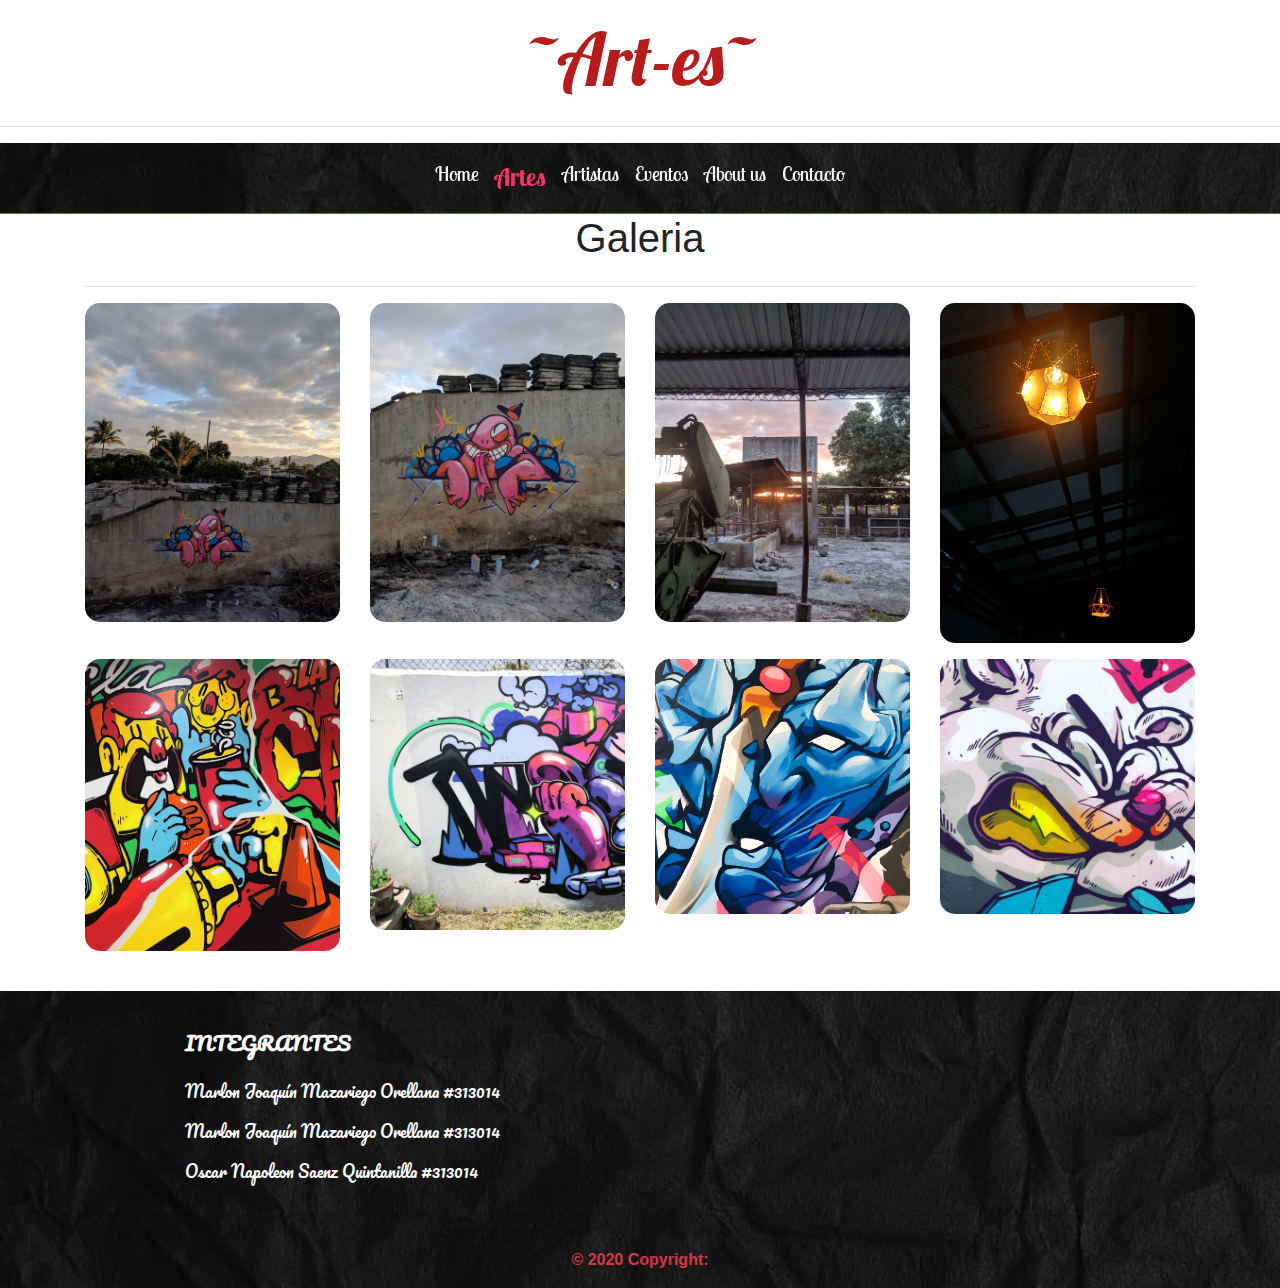
==== hmtl/viewArtes.html @ 0f0ce3dc "Add files via upload" ====
<!DOCTYPE html>
<html>
    <head>
        <title>ART-ES</title>
        <meta charset="UTF-8">
        <meta name="viewport" content="width=device-width, initial-scale=1.0">            
        <link rel="stylesheet" href="../css/bootstrap.min.css"/>
        <link rel="stylesheet" href="../css/alertify.css"/>      
        <link rel="stylesheet" href="../css/Styles.css"/>
        <link rel="stylesheet" href="../css/lightbox.min.css"/>
        <link href="https://fonts.googleapis.com/css2?family=Lobster&family=Pacifico&display=swap" rel="stylesheet">
        <link href="https://fonts.googleapis.com/css2?family=Lobster+Two&family=Pacifico&display=swap" rel="stylesheet">
    </head>
    <body >  
        <h1 class="d-none d-sm-none d-md-block text-center mt-3 mb-4 display-3 flex justify-content-between titulo" >~Art-es~</h1>                                
        <hr class="d-none d-sm-none d-md-block">
        <nav class="navbar navbar-expand-lg navbar-light  sticky-top border-bottom border-danger" style="background-image: url('../img/b.jpg'); background-repeat: no-repeat;"> 
            <a class="navbar-brand d-block d-sm-block d-md-none text-danger" style="font-family: 'Lobster', cursive;" href="#"><strong>Art-es</strong></a>
            <button class="navbar-toggler align-text-bottom bg-body" type="button" data-toggle="collapse" data-target="#navbarNav" aria-controls="navbarNav" aria-expanded="false" aria-label="Toggle navigation">
                <span class="navbar-toggler-icon"></span>
            </button>
            <div class="collapse navbar-collapse justify-content-center 
                 rounded" id="navbarNav" >
                <ul class="navbar-nav">
                    <li class="nav-item active">
                        <a class="nav-link lobster text-light" href="../index.html"> Home</a>
                    </li>
                    <li class="nav-item">
                        <a class="nav-link lobster seleccionado" href="viewArtes.html"><strong >Artes</strong><span class="sr-only">(current)</span></a>
                    </li>       
                    <li class="nav-item">
                        <a class="nav-link lobster text-light" href="viewArtistas.html">Artistas</a>
                    </li>                               
                    <li class="nav-item">
                        <a class="nav-link lobster text-light" href="viewEventos.html">Eventos</a>
                    </li>       
                    <li class="nav-item">

                        <a class="nav-link lobster text-light" href="hmtl/viewGaleria.html">About us</a>
                    </li>                  
                    <li class="nav-item">
                        <a class="nav-link lobster text-light" href="viewContacto.html">Contacto</a>
                    </li>                    
                </ul>
            </div>
        </nav>


        <main class="container galeria">

            <div class="row">
                <div class="col col-sm-12 text-center">
                    <h1>Galeria</h1>
                </div>
            </div>
            <hr class="d-none d-sm-none d-md-block">
            <div class="row">
               
                    <div class="gallery-card col-lg-3 col-md-4 col-sm-12  mb-3">
                        <a href="../img/foto7.jpg" data-lightbox="imagen"><img src="../img/foto7.jpg" class="img-fluid bbox" alt=""/></a>
                    </div>
                    
                      <div class="gallery-card col-lg-3 col-md-4 col-sm-12  mb-3">
                          <a href="../img/foto6.jpg" data-lightbox="imagen"><img src="../img/foto6.jpg" class="img-fluid bbox" alt=""/></a>
                    </div>
                      <div class="gallery-card col-lg-3 col-md-4 col-sm-12  mb-3">
                          <a href="../img/foto5.jpg" data-lightbox="imagen"><img src="../img/foto5.jpg" class="img-fluid bbox" alt=""/></a>
                    </div>
                 <div class="gallery-card col-lg-3 col-md-4 col-sm-12  mb-3">
                         <a href="../img/foto1.jpg" data-lightbox="imagen"><img src="../img/foto1.jpg" class="img-fluid bbox" alt=""/></a>
                    </div>
                 <div class="gallery-card col-lg-3 col-md-4 col-sm-12  mb-3">
                         <a href="../img/foto9.jpg" data-lightbox="imagen"><img src="../img/foto9.jpg" class="img-fluid bbox" alt=""/></a>
                    </div>
                <div class="gallery-card col-lg-3 col-md-4 col-sm-12  mb-3">
                         <a href="../img/foto3.jpg" data-lightbox="imagen"><img src="../img/foto3.jpg" class="img-fluid bbox" alt=""/></a>
                    </div> 
                <div class="gallery-card col-lg-3 col-md-4 col-sm-12  mb-3">
                         <a href="../img/foto4.jpg" data-lightbox="imagen"><img src="../img/foto4.jpg" class="img-fluid bbox" alt=""/></a>
                    </div>
                 
                 <div class="gallery-card col-lg-3 col-md-4 col-sm-12  mb-3">
                         <a href="../img/foto2.jpg" data-lightbox="imagen"><img src="../img/foto2.jpg" class="img-fluid bbox" alt=""/></a>
                    </div>
                
               
            
                
            </div>
        </main>
        <br>

        <footer class="page-footer font-small pt-4" style="background-image: url('../img/b.jpg'); background-repeat: no-repeat; ">

            <!-- Footer Links -->
            <div class="container text-center text-md-left">

                <!-- Grid row -->
                <div class="row">

                    <!-- Grid column -->
                    <div class="col-md-5 mx-auto">


                        <!-- Grid column -->
                        <div class="col-md-10 mx-auto">

                            <!-- Links -->
                            <h5 class="font-weight-bold text-uppercase mt-3 mb-4" style="font-family: 'Pacifico', cursive; color: white;">INTEGRANTES</h5>

                            <ul class="list-unstyled" style="font-family: 'Pacifico', cursive; color: white;">
                                <li>
                                    <p>Marlon Joaquín Mazariego Orellana #313014</p>
                                </li>                                
                                <li>
                                    <p>Marlon Joaquín Mazariego Orellana #313014</p>
                                </li>                                
                                <li>
                                    <p>Oscar Napoleon Saenz Quintanilla #313014</p>
                                </li>
                            </ul>

                        </div>



                    </div>
                    <!-- Grid column -->

                    <hr class="clearfix w-100 d-md-none">

                    <!-- Grid column -->
                    <div class="col-md-2 mx-auto">


                    </div>
                    <!-- Grid column -->

                    <hr class="clearfix w-100 d-md-none">
                    <div class="col-md-2 mx-auto">                      
                    </div>
                    <hr class="clearfix w-100 d-md-none">
                </div>
            </div>

            <hr>

            <div class="footer-copyright text-center py-3">
                <strong class="text-danger">© 2020 Copyright:</strong>

            </div>

        </footer>

        <script src="../js/jquery-3.5.1.min.js"></script>
        <script src="../js/bootstrap.min.js"></script>        
        <script src="../js/lightbox.min.js"></script>                
        <script src="../js/lightbox-plus-jquery.min.js"></script>                     
    </body>
</html>
---- css/alertify.css ----
/**
 * alertifyjs 1.13.1 http://alertifyjs.com
 * AlertifyJS is a javascript framework for developing pretty browser dialogs and notifications.
 * Copyright 2019 Mohammad Younes <Mohammad@alertifyjs.com> (http://alertifyjs.com) 
 * Licensed under GPL 3 <https://opensource.org/licenses/gpl-3.0>*/
.alertify .ajs-dimmer {
  position: fixed;
  z-index: 1981;
  top: 0;
  right: 0;
  bottom: 0;
  left: 0;
  padding: 0;
  margin: 0;
  background-color: #252525;
  opacity: .5;
}
.alertify .ajs-modal {
  position: fixed;
  top: 0;
  right: 0;
  left: 0;
  bottom: 0;
  padding: 0;
  overflow-y: auto;
  z-index: 1981;
}
.alertify .ajs-dialog {
  position: relative;
  margin: 5% auto;
  min-height: 110px;
  max-width: 500px;
  padding: 24px 24px 0 24px;
  outline: 0;
  background-color: #fff;
}
.alertify .ajs-dialog.ajs-capture:before {
  content: '';
  position: absolute;
  top: 0;
  right: 0;
  bottom: 0;
  left: 0;
  display: block;
  z-index: 1;
}
.alertify .ajs-reset {
  position: absolute !important;
  display: inline !important;
  width: 0 !important;
  height: 0 !important;
  opacity: 0 !important;
}
.alertify .ajs-commands {
  position: absolute;
  right: 4px;
  margin: -14px 24px 0 0;
  z-index: 2;
}
.alertify .ajs-commands button {
  display: none;
  width: 10px;
  height: 10px;
  margin-left: 10px;
  padding: 10px;
  border: 0;
  background-color: transparent;
  background-repeat: no-repeat;
  background-position: center;
  cursor: pointer;
}
.alertify .ajs-commands button.ajs-close {
  background-image: url([data-uri]);
}
.alertify .ajs-commands button.ajs-maximize {
  background-image: url([data-uri]);
}
.alertify .ajs-header {
  margin: -24px;
  margin-bottom: 0;
  padding: 16px 24px;
  background-color: #fff;
}
.alertify .ajs-body {
  min-height: 56px;
}
.alertify .ajs-body .ajs-content {
  padding: 16px 24px 16px 16px;
}
.alertify .ajs-footer {
  padding: 4px;
  margin-left: -24px;
  margin-right: -24px;
  min-height: 43px;
  background-color: #fff;
}
.alertify .ajs-footer .ajs-buttons.ajs-primary {
  text-align: right;
}
.alertify .ajs-footer .ajs-buttons.ajs-primary .ajs-button {
  margin: 4px;
}
.alertify .ajs-footer .ajs-buttons.ajs-auxiliary {
  float: left;
  clear: none;
  text-align: left;
}
.alertify .ajs-footer .ajs-buttons.ajs-auxiliary .ajs-button {
  margin: 4px;
}
.alertify .ajs-footer .ajs-buttons .ajs-button {
  min-width: 88px;
  min-height: 35px;
}
.alertify .ajs-handle {
  position: absolute;
  display: none;
  width: 10px;
  height: 10px;
  right: 0;
  bottom: 0;
  z-index: 1;
  background-image: url([data-uri]);
  -webkit-transform: scaleX(1) /*rtl:scaleX(-1)*/;
          transform: scaleX(1) /*rtl:scaleX(-1)*/;
  cursor: se-resize;
}
.alertify.ajs-no-overflow .ajs-body .ajs-content {
  overflow: hidden !important;
}
.alertify.ajs-no-padding.ajs-maximized .ajs-body .ajs-content {
  left: 0;
  right: 0;
  padding: 0;
}
.alertify.ajs-no-padding:not(.ajs-maximized) .ajs-body {
  margin-left: -24px;
  margin-right: -24px;
}
.alertify.ajs-no-padding:not(.ajs-maximized) .ajs-body .ajs-content {
  padding: 0;
}
.alertify.ajs-no-padding.ajs-resizable .ajs-body .ajs-content {
  left: 0;
  right: 0;
}
.alertify.ajs-maximizable .ajs-commands button.ajs-maximize,
.alertify.ajs-maximizable .ajs-commands button.ajs-restore {
  display: inline-block;
}
.alertify.ajs-closable .ajs-commands button.ajs-close {
  display: inline-block;
}
.alertify.ajs-maximized .ajs-dialog {
  width: 100% !important;
  height: 100% !important;
  max-width: none !important;
  margin: 0 auto !important;
  top: 0 !important;
  left: 0 !important;
}
.alertify.ajs-maximized.ajs-modeless .ajs-modal {
  position: fixed !important;
  min-height: 100% !important;
  max-height: none !important;
  margin: 0 !important;
}
.alertify.ajs-maximized .ajs-commands button.ajs-maximize {
  background-image: url([data-uri]);
}
.alertify.ajs-resizable .ajs-dialog,
.alertify.ajs-maximized .ajs-dialog {
  padding: 0;
}
.alertify.ajs-resizable .ajs-commands,
.alertify.ajs-maximized .ajs-commands {
  margin: 14px 24px 0 0;
}
.alertify.ajs-resizable .ajs-header,
.alertify.ajs-maximized .ajs-header {
  position: absolute;
  top: 0;
  left: 0;
  right: 0;
  margin: 0;
  padding: 16px 24px;
}
.alertify.ajs-resizable .ajs-body,
.alertify.ajs-maximized .ajs-body {
  min-height: 224px;
  display: inline-block;
}
.alertify.ajs-resizable .ajs-body .ajs-content,
.alertify.ajs-maximized .ajs-body .ajs-content {
  position: absolute;
  top: 50px;
  right: 24px;
  bottom: 50px;
  left: 24px;
  overflow: auto;
}
.alertify.ajs-resizable .ajs-footer,
.alertify.ajs-maximized .ajs-footer {
  position: absolute;
  left: 0;
  right: 0;
  bottom: 0;
  margin: 0;
}
.alertify.ajs-resizable:not(.ajs-maximized) .ajs-dialog {
  min-width: 548px;
}
.alertify.ajs-resizable:not(.ajs-maximized) .ajs-handle {
  display: block;
}
.alertify.ajs-movable:not(.ajs-maximized) .ajs-header {
  cursor: move;
}
.alertify.ajs-modeless .ajs-dimmer,
.alertify.ajs-modeless .ajs-reset {
  display: none;
}
.alertify.ajs-modeless .ajs-modal {
  overflow: visible;
  max-width: none;
  max-height: 0;
}
.alertify.ajs-modeless.ajs-pinnable .ajs-commands button.ajs-pin {
  display: inline-block;
  background-image: url([data-uri]);
}
.alertify.ajs-modeless.ajs-unpinned .ajs-modal {
  position: absolute;
}
.alertify.ajs-modeless.ajs-unpinned .ajs-commands button.ajs-pin {
  background-image: url([data-uri]);
}
.alertify.ajs-modeless:not(.ajs-unpinned) .ajs-body {
  max-height: 500px;
  overflow: auto;
}
.alertify.ajs-basic .ajs-header {
  opacity: 0;
}
.alertify.ajs-basic .ajs-footer {
  visibility: hidden;
}
.alertify.ajs-frameless .ajs-header {
  position: absolute;
  top: 0;
  left: 0;
  right: 0;
  min-height: 60px;
  margin: 0;
  padding: 0;
  opacity: 0;
  z-index: 1;
}
.alertify.ajs-frameless .ajs-footer {
  display: none;
}
.alertify.ajs-frameless .ajs-body .ajs-content {
  position: absolute;
  top: 0;
  right: 0;
  bottom: 0;
  left: 0;
}
.alertify.ajs-frameless:not(.ajs-resizable) .ajs-dialog {
  padding-top: 0;
}
.alertify.ajs-frameless:not(.ajs-resizable) .ajs-dialog .ajs-commands {
  margin-top: 0;
}
.ajs-no-overflow {
  overflow: hidden !important;
  outline: none;
}
.ajs-no-overflow.ajs-fixed {
  position: fixed;
  top: 0;
  right: 0;
  bottom: 0;
  left: 0;
  overflow-y: scroll!important;
}
.ajs-no-selection,
.ajs-no-selection * {
  -webkit-user-select: none;
     -moz-user-select: none;
      -ms-user-select: none;
          user-select: none;
}
@media screen and (max-width: 568px) {
  .alertify .ajs-dialog {
    min-width: 150px;
  }
  .alertify:not(.ajs-maximized) .ajs-modal {
    padding: 0 5%;
  }
  .alertify:not(.ajs-maximized).ajs-resizable .ajs-dialog {
    min-width: initial;
    min-width: auto /*IE fallback*/;
  }
}
@-moz-document url-prefix() {
  .alertify button:focus {
    outline: 1px dotted #3593D2;
  }
}
.alertify .ajs-dimmer,
.alertify .ajs-modal {
  -webkit-transform: translate3d(0, 0, 0);
          transform: translate3d(0, 0, 0);
  -webkit-transition-property: opacity, visibility;
  transition-property: opacity, visibility;
  -webkit-transition-timing-function: linear;
          transition-timing-function: linear;
  -webkit-transition-duration: 250ms;
          transition-duration: 250ms;
}
.alertify.ajs-hidden .ajs-dimmer,
.alertify.ajs-hidden .ajs-modal {
  visibility: hidden;
  opacity: 0;
}
.alertify.ajs-in:not(.ajs-hidden) .ajs-dialog {
  -webkit-animation-duration: 500ms;
          animation-duration: 500ms;
}
.alertify.ajs-out.ajs-hidden .ajs-dialog {
  -webkit-animation-duration: 250ms;
          animation-duration: 250ms;
}
.alertify .ajs-dialog.ajs-shake {
  -webkit-animation-name: ajs-shake;
          animation-name: ajs-shake;
  -webkit-animation-duration: .1s;
          animation-duration: .1s;
  -webkit-animation-fill-mode: both;
          animation-fill-mode: both;
}
@-webkit-keyframes ajs-shake {
  0%,
  100% {
    -webkit-transform: translate3d(0, 0, 0);
            transform: translate3d(0, 0, 0);
  }
  10%,
  30%,
  50%,
  70%,
  90% {
    -webkit-transform: translate3d(-10px, 0, 0);
            transform: translate3d(-10px, 0, 0);
  }
  20%,
  40%,
  60%,
  80% {
    -webkit-transform: translate3d(10px, 0, 0);
            transform: translate3d(10px, 0, 0);
  }
}
@keyframes ajs-shake {
  0%,
  100% {
    -webkit-transform: translate3d(0, 0, 0);
            transform: translate3d(0, 0, 0);
  }
  10%,
  30%,
  50%,
  70%,
  90% {
    -webkit-transform: translate3d(-10px, 0, 0);
            transform: translate3d(-10px, 0, 0);
  }
  20%,
  40%,
  60%,
  80% {
    -webkit-transform: translate3d(10px, 0, 0);
            transform: translate3d(10px, 0, 0);
  }
}
.alertify.ajs-slide.ajs-in:not(.ajs-hidden) .ajs-dialog {
  -webkit-animation-name: ajs-slideIn;
          animation-name: ajs-slideIn;
  -webkit-animation-timing-function: cubic-bezier(0.175, 0.885, 0.32, 1.275);
          animation-timing-function: cubic-bezier(0.175, 0.885, 0.32, 1.275);
}
.alertify.ajs-slide.ajs-out.ajs-hidden .ajs-dialog {
  -webkit-animation-name: ajs-slideOut;
          animation-name: ajs-slideOut;
  -webkit-animation-timing-function: cubic-bezier(0.6, -0.28, 0.735, 0.045);
          animation-timing-function: cubic-bezier(0.6, -0.28, 0.735, 0.045);
}
.alertify.ajs-zoom.ajs-in:not(.ajs-hidden) .ajs-dialog {
  -webkit-animation-name: ajs-zoomIn;
          animation-name: ajs-zoomIn;
}
.alertify.ajs-zoom.ajs-out.ajs-hidden .ajs-dialog {
  -webkit-animation-name: ajs-zoomOut;
          animation-name: ajs-zoomOut;
}
.alertify.ajs-fade.ajs-in:not(.ajs-hidden) .ajs-dialog {
  -webkit-animation-name: ajs-fadeIn;
          animation-name: ajs-fadeIn;
}
.alertify.ajs-fade.ajs-out.ajs-hidden .ajs-dialog {
  -webkit-animation-name: ajs-fadeOut;
          animation-name: ajs-fadeOut;
}
.alertify.ajs-pulse.ajs-in:not(.ajs-hidden) .ajs-dialog {
  -webkit-animation-name: ajs-pulseIn;
          animation-name: ajs-pulseIn;
}
.alertify.ajs-pulse.ajs-out.ajs-hidden .ajs-dialog {
  -webkit-animation-name: ajs-pulseOut;
          animation-name: ajs-pulseOut;
}
.alertify.ajs-flipx.ajs-in:not(.ajs-hidden) .ajs-dialog {
  -webkit-animation-name: ajs-flipInX;
          animation-name: ajs-flipInX;
}
.alertify.ajs-flipx.ajs-out.ajs-hidden .ajs-dialog {
  -webkit-animation-name: ajs-flipOutX;
          animation-name: ajs-flipOutX;
}
.alertify.ajs-flipy.ajs-in:not(.ajs-hidden) .ajs-dialog {
  -webkit-animation-name: ajs-flipInY;
          animation-name: ajs-flipInY;
}
.alertify.ajs-flipy.ajs-out.ajs-hidden .ajs-dialog {
  -webkit-animation-name: ajs-flipOutY;
          animation-name: ajs-flipOutY;
}
@-webkit-keyframes ajs-pulseIn {
  0%,
  20%,
  40%,
  60%,
  80%,
  100% {
    -webkit-transition-timing-function: cubic-bezier(0.215, 0.61, 0.355, 1);
            transition-timing-function: cubic-bezier(0.215, 0.61, 0.355, 1);
  }
  0% {
    opacity: 0;
    -webkit-transform: scale3d(0.3, 0.3, 0.3);
            transform: scale3d(0.3, 0.3, 0.3);
  }
  20% {
    -webkit-transform: scale3d(1.1, 1.1, 1.1);
            transform: scale3d(1.1, 1.1, 1.1);
  }
  40% {
    -webkit-transform: scale3d(0.9, 0.9, 0.9);
            transform: scale3d(0.9, 0.9, 0.9);
  }
  60% {
    opacity: 1;
    -webkit-transform: scale3d(1.03, 1.03, 1.03);
            transform: scale3d(1.03, 1.03, 1.03);
  }
  80% {
    -webkit-transform: scale3d(0.97, 0.97, 0.97);
            transform: scale3d(0.97, 0.97, 0.97);
  }
  100% {
    opacity: 1;
    -webkit-transform: scale3d(1, 1, 1);
            transform: scale3d(1, 1, 1);
  }
}
@keyframes ajs-pulseIn {
  0%,
  20%,
  40%,
  60%,
  80%,
  100% {
    -webkit-transition-timing-function: cubic-bezier(0.215, 0.61, 0.355, 1);
            transition-timing-function: cubic-bezier(0.215, 0.61, 0.355, 1);
  }
  0% {
    opacity: 0;
    -webkit-transform: scale3d(0.3, 0.3, 0.3);
            transform: scale3d(0.3, 0.3, 0.3);
  }
  20% {
    -webkit-transform: scale3d(1.1, 1.1, 1.1);
            transform: scale3d(1.1, 1.1, 1.1);
  }
  40% {
    -webkit-transform: scale3d(0.9, 0.9, 0.9);
            transform: scale3d(0.9, 0.9, 0.9);
  }
  60% {
    opacity: 1;
    -webkit-transform: scale3d(1.03, 1.03, 1.03);
            transform: scale3d(1.03, 1.03, 1.03);
  }
  80% {
    -webkit-transform: scale3d(0.97, 0.97, 0.97);
            transform: scale3d(0.97, 0.97, 0.97);
  }
  100% {
    opacity: 1;
    -webkit-transform: scale3d(1, 1, 1);
            transform: scale3d(1, 1, 1);
  }
}
@-webkit-keyframes ajs-pulseOut {
  20% {
    -webkit-transform: scale3d(0.9, 0.9, 0.9);
            transform: scale3d(0.9, 0.9, 0.9);
  }
  50%,
  55% {
    opacity: 1;
    -webkit-transform: scale3d(1.1, 1.1, 1.1);
            transform: scale3d(1.1, 1.1, 1.1);
  }
  100% {
    opacity: 0;
    -webkit-transform: scale3d(0.3, 0.3, 0.3);
            transform: scale3d(0.3, 0.3, 0.3);
  }
}
@keyframes ajs-pulseOut {
  20% {
    -webkit-transform: scale3d(0.9, 0.9, 0.9);
            transform: scale3d(0.9, 0.9, 0.9);
  }
  50%,
  55% {
    opacity: 1;
    -webkit-transform: scale3d(1.1, 1.1, 1.1);
            transform: scale3d(1.1, 1.1, 1.1);
  }
  100% {
    opacity: 0;
    -webkit-transform: scale3d(0.3, 0.3, 0.3);
            transform: scale3d(0.3, 0.3, 0.3);
  }
}
@-webkit-keyframes ajs-zoomIn {
  0% {
    opacity: 0;
    -webkit-transform: scale3d(0.25, 0.25, 0.25);
            transform: scale3d(0.25, 0.25, 0.25);
  }
  100% {
    opacity: 1;
    -webkit-transform: scale3d(1, 1, 1);
            transform: scale3d(1, 1, 1);
  }
}
@keyframes ajs-zoomIn {
  0% {
    opacity: 0;
    -webkit-transform: scale3d(0.25, 0.25, 0.25);
            transform: scale3d(0.25, 0.25, 0.25);
  }
  100% {
    opacity: 1;
    -webkit-transform: scale3d(1, 1, 1);
            transform: scale3d(1, 1, 1);
  }
}
@-webkit-keyframes ajs-zoomOut {
  0% {
    opacity: 1;
    -webkit-transform: scale3d(1, 1, 1);
            transform: scale3d(1, 1, 1);
  }
  100% {
    opacity: 0;
    -webkit-transform: scale3d(0.25, 0.25, 0.25);
            transform: scale3d(0.25, 0.25, 0.25);
  }
}
@keyframes ajs-zoomOut {
  0% {
    opacity: 1;
    -webkit-transform: scale3d(1, 1, 1);
            transform: scale3d(1, 1, 1);
  }
  100% {
    opacity: 0;
    -webkit-transform: scale3d(0.25, 0.25, 0.25);
            transform: scale3d(0.25, 0.25, 0.25);
  }
}
@-webkit-keyframes ajs-fadeIn {
  0% {
    opacity: 0;
  }
  100% {
    opacity: 1;
  }
}
@keyframes ajs-fadeIn {
  0% {
    opacity: 0;
  }
  100% {
    opacity: 1;
  }
}
@-webkit-keyframes ajs-fadeOut {
  0% {
    opacity: 1;
  }
  100% {
    opacity: 0;
  }
}
@keyframes ajs-fadeOut {
  0% {
    opacity: 1;
  }
  100% {
    opacity: 0;
  }
}
@-webkit-keyframes ajs-flipInX {
  0% {
    -webkit-transform: perspective(400px) rotate3d(1, 0, 0, 90deg);
            transform: perspective(400px) rotate3d(1, 0, 0, 90deg);
    -webkit-transition-timing-function: ease-in;
            transition-timing-function: ease-in;
    opacity: 0;
  }
  40% {
    -webkit-transform: perspective(400px) rotate3d(1, 0, 0, -20deg);
            transform: perspective(400px) rotate3d(1, 0, 0, -20deg);
    -webkit-transition-timing-function: ease-in;
            transition-timing-function: ease-in;
  }
  60% {
    -webkit-transform: perspective(400px) rotate3d(1, 0, 0, 10deg);
            transform: perspective(400px) rotate3d(1, 0, 0, 10deg);
    opacity: 1;
  }
  80% {
    -webkit-transform: perspective(400px) rotate3d(1, 0, 0, -5deg);
            transform: perspective(400px) rotate3d(1, 0, 0, -5deg);
  }
  100% {
    -webkit-transform: perspective(400px);
            transform: perspective(400px);
  }
}
@keyframes ajs-flipInX {
  0% {
    -webkit-transform: perspective(400px) rotate3d(1, 0, 0, 90deg);
            transform: perspective(400px) rotate3d(1, 0, 0, 90deg);
    -webkit-transition-timing-function: ease-in;
            transition-timing-function: ease-in;
    opacity: 0;
  }
  40% {
    -webkit-transform: perspective(400px) rotate3d(1, 0, 0, -20deg);
            transform: perspective(400px) rotate3d(1, 0, 0, -20deg);
    -webkit-transition-timing-function: ease-in;
            transition-timing-function: ease-in;
  }
  60% {
    -webkit-transform: perspective(400px) rotate3d(1, 0, 0, 10deg);
            transform: perspective(400px) rotate3d(1, 0, 0, 10deg);
    opacity: 1;
  }
  80% {
    -webkit-transform: perspective(400px) rotate3d(1, 0, 0, -5deg);
            transform: perspective(400px) rotate3d(1, 0, 0, -5deg);
  }
  100% {
    -webkit-transform: perspective(400px);
            transform: perspective(400px);
  }
}
@-webkit-keyframes ajs-flipOutX {
  0% {
    -webkit-transform: perspective(400px);
            transform: perspective(400px);
  }
  30% {
    -webkit-transform: perspective(400px) rotate3d(1, 0, 0, -20deg);
            transform: perspective(400px) rotate3d(1, 0, 0, -20deg);
    opacity: 1;
  }
  100% {
    -webkit-transform: perspective(400px) rotate3d(1, 0, 0, 90deg);
            transform: perspective(400px) rotate3d(1, 0, 0, 90deg);
    opacity: 0;
  }
}
@keyframes ajs-flipOutX {
  0% {
    -webkit-transform: perspective(400px);
            transform: perspective(400px);
  }
  30% {
    -webkit-transform: perspective(400px) rotate3d(1, 0, 0, -20deg);
            transform: perspective(400px) rotate3d(1, 0, 0, -20deg);
    opacity: 1;
  }
  100% {
    -webkit-transform: perspective(400px) rotate3d(1, 0, 0, 90deg);
            transform: perspective(400px) rotate3d(1, 0, 0, 90deg);
    opacity: 0;
  }
}
@-webkit-keyframes ajs-flipInY {
  0% {
    -webkit-transform: perspective(400px) rotate3d(0, 1, 0, 90deg);
            transform: perspective(400px) rotate3d(0, 1, 0, 90deg);
    -webkit-transition-timing-function: ease-in;
            transition-timing-function: ease-in;
    opacity: 0;
  }
  40% {
    -webkit-transform: perspective(400px) rotate3d(0, 1, 0, -20deg);
            transform: perspective(400px) rotate3d(0, 1, 0, -20deg);
    -webkit-transition-timing-function: ease-in;
            transition-timing-function: ease-in;
  }
  60% {
    -webkit-transform: perspective(400px) rotate3d(0, 1, 0, 10deg);
            transform: perspective(400px) rotate3d(0, 1, 0, 10deg);
    opacity: 1;
  }
  80% {
    -webkit-transform: perspective(400px) rotate3d(0, 1, 0, -5deg);
            transform: perspective(400px) rotate3d(0, 1, 0, -5deg);
  }
  100% {
    -webkit-transform: perspective(400px);
            transform: perspective(400px);
  }
}
@keyframes ajs-flipInY {
  0% {
    -webkit-transform: perspective(400px) rotate3d(0, 1, 0, 90deg);
            transform: perspective(400px) rotate3d(0, 1, 0, 90deg);
    -webkit-transition-timing-function: ease-in;
            transition-timing-function: ease-in;
    opacity: 0;
  }
  40% {
    -webkit-transform: perspective(400px) rotate3d(0, 1, 0, -20deg);
            transform: perspective(400px) rotate3d(0, 1, 0, -20deg);
    -webkit-transition-timing-function: ease-in;
            transition-timing-function: ease-in;
  }
  60% {
    -webkit-transform: perspective(400px) rotate3d(0, 1, 0, 10deg);
            transform: perspective(400px) rotate3d(0, 1, 0, 10deg);
    opacity: 1;
  }
  80% {
    -webkit-transform: perspective(400px) rotate3d(0, 1, 0, -5deg);
            transform: perspective(400px) rotate3d(0, 1, 0, -5deg);
  }
  100% {
    -webkit-transform: perspective(400px);
            transform: perspective(400px);
  }
}
@-webkit-keyframes ajs-flipOutY {
  0% {
    -webkit-transform: perspective(400px);
            transform: perspective(400px);
  }
  30% {
    -webkit-transform: perspective(400px) rotate3d(0, 1, 0, -15deg);
            transform: perspective(400px) rotate3d(0, 1, 0, -15deg);
    opacity: 1;
  }
  100% {
    -webkit-transform: perspective(400px) rotate3d(0, 1, 0, 90deg);
            transform: perspective(400px) rotate3d(0, 1, 0, 90deg);
    opacity: 0;
  }
}
@keyframes ajs-flipOutY {
  0% {
    -webkit-transform: perspective(400px);
            transform: perspective(400px);
  }
  30% {
    -webkit-transform: perspective(400px) rotate3d(0, 1, 0, -15deg);
            transform: perspective(400px) rotate3d(0, 1, 0, -15deg);
    opacity: 1;
  }
  100% {
    -webkit-transform: perspective(400px) rotate3d(0, 1, 0, 90deg);
            transform: perspective(400px) rotate3d(0, 1, 0, 90deg);
    opacity: 0;
  }
}
@-webkit-keyframes ajs-slideIn {
  0% {
    margin-top: -100%;
  }
  100% {
    margin-top: 5%;
  }
}
@keyframes ajs-slideIn {
  0% {
    margin-top: -100%;
  }
  100% {
    margin-top: 5%;
  }
}
@-webkit-keyframes ajs-slideOut {
  0% {
    margin-top: 5%;
  }
  100% {
    margin-top: -100%;
  }
}
@keyframes ajs-slideOut {
  0% {
    margin-top: 5%;
  }
  100% {
    margin-top: -100%;
  }
}
.alertify-notifier {
  position: fixed;
  width: 0;
  overflow: visible;
  z-index: 1982;
  -webkit-transform: translate3d(0, 0, 0);
          transform: translate3d(0, 0, 0);
}
.alertify-notifier .ajs-message {
  position: relative;
  width: 260px;
  max-height: 0;
  padding: 0;
  opacity: 0;
  margin: 0;
  -webkit-transform: translate3d(0, 0, 0);
          transform: translate3d(0, 0, 0);
  -webkit-transition-duration: 250ms;
          transition-duration: 250ms;
  -webkit-transition-timing-function: linear;
          transition-timing-function: linear;
}
.alertify-notifier .ajs-message.ajs-visible {
  -webkit-transition-duration: 500ms;
          transition-duration: 500ms;
  -webkit-transition-timing-function: cubic-bezier(0.175, 0.885, 0.32, 1.275);
          transition-timing-function: cubic-bezier(0.175, 0.885, 0.32, 1.275);
  opacity: 1;
  max-height: 100%;
  padding: 15px;
  margin-top: 10px;
}
.alertify-notifier .ajs-message.ajs-success {
  background: rgba(91, 189, 114, 0.95);
}
.alertify-notifier .ajs-message.ajs-error {
  background: rgba(217, 92, 92, 0.95);
}
.alertify-notifier .ajs-message.ajs-warning {
  background: rgba(252, 248, 215, 0.95);
}
.alertify-notifier .ajs-message .ajs-close {
  position: absolute;
  top: 0;
  right: 0;
  width: 16px;
  height: 16px;
  cursor: pointer;
  background-image: url([data-uri]);
  background-repeat: no-repeat;
  background-position: center center;
  background-color: rgba(0, 0, 0, 0.5);
  border-top-right-radius: 2px;
}
.alertify-notifier.ajs-top {
  top: 10px;
}
.alertify-notifier.ajs-bottom {
  bottom: 10px;
}
.alertify-notifier.ajs-right {
  right: 10px;
}
.alertify-notifier.ajs-right .ajs-message {
  right: -320px;
}
.alertify-notifier.ajs-right .ajs-message.ajs-visible {
  right: 290px;
}
.alertify-notifier.ajs-left {
  left: 10px;
}
.alertify-notifier.ajs-left .ajs-message {
  left: -300px;
}
.alertify-notifier.ajs-left .ajs-message.ajs-visible {
  left: 0;
}
.alertify-notifier.ajs-center {
  left: 50%;
}
.alertify-notifier.ajs-center .ajs-message {
  -webkit-transform: translateX(-50%);
          transform: translateX(-50%);
}
.alertify-notifier.ajs-center .ajs-message.ajs-visible {
  left: 50%;
  -webkit-transition-timing-function: cubic-bezier(0.57, 0.43, 0.1, 0.65);
          transition-timing-function: cubic-bezier(0.57, 0.43, 0.1, 0.65);
}
.alertify-notifier.ajs-center.ajs-top .ajs-message {
  top: -300px;
}
.alertify-notifier.ajs-center.ajs-top .ajs-message.ajs-visible {
  top: 0;
}
.alertify-notifier.ajs-center.ajs-bottom .ajs-message {
  bottom: -300px;
}
.alertify-notifier.ajs-center.ajs-bottom .ajs-message.ajs-visible {
  bottom: 0;
}
.ajs-no-transition.alertify .ajs-dimmer,
.ajs-no-transition.alertify .ajs-modal,
.ajs-no-transition.alertify .ajs-dialog {
  -webkit-transition: none!important;
  transition: none!important;
  -webkit-animation: none!important;
          animation: none!important;
}
.ajs-no-transition.alertify-notifier .ajs-message {
  -webkit-transition: none!important;
  transition: none!important;
  -webkit-animation: none!important;
          animation: none!important;
}
@media (prefers-reduced-motion: reduce) {
  .alertify .ajs-dimmer,
  .alertify .ajs-modal,
  .alertify .ajs-dialog {
    -webkit-transition: none!important;
    transition: none!important;
    -webkit-animation: none!important;
            animation: none!important;
  }
  .alertify-notifier .ajs-message {
    -webkit-transition: none!important;
    transition: none!important;
    -webkit-animation: none!important;
            animation: none!important;
  }
}
---- css/Styles.css ----
@import url('https://fonts.googleapis.com/css2?family=Lobster+Two&family=Pacifico&display=swap');
.lobster{
    font-family: 'Lobster Two', cursive;
    font-size: 20px; 
    color: #ffffff;
}

.bordB{
    border-bottom-left-radius: 10px;
    border-bottom-right-radius:  10px;  
}

.titulo{
    font-family: 'Lobster', cursive; 
    color: #b71c1c
}

.titulo:hover{
    transform: scale(1.1);
    color: #FF3366;
}

.seleccionado{
    font-size: 25px; 
    color: #FF3366 !important;
}
.seleccionado:hover{
    color: #A11538 !important;
}

.galeria{
    width: 100%;
    height: 100%;
}

.galeria img{
    
    box-shadow: 0 8px 10 px -4px rgba(0,0,0,.6);
    border-radius: 15px;
}

.galeria a > img { 
    object-fit:  cover;
    transition: 0.5s;
}

.inicio{ 
    object-fit:  cover;
    transition: 0.5s;
}





@media only screen and (min-width : 700px){
    .galeria a > img:hover {
   transform: scale(1.1) rotate(2deg);
 }
 
 .inicio:hover{     
    transform: scale(1.05) rotate(0.5deg);
}
}
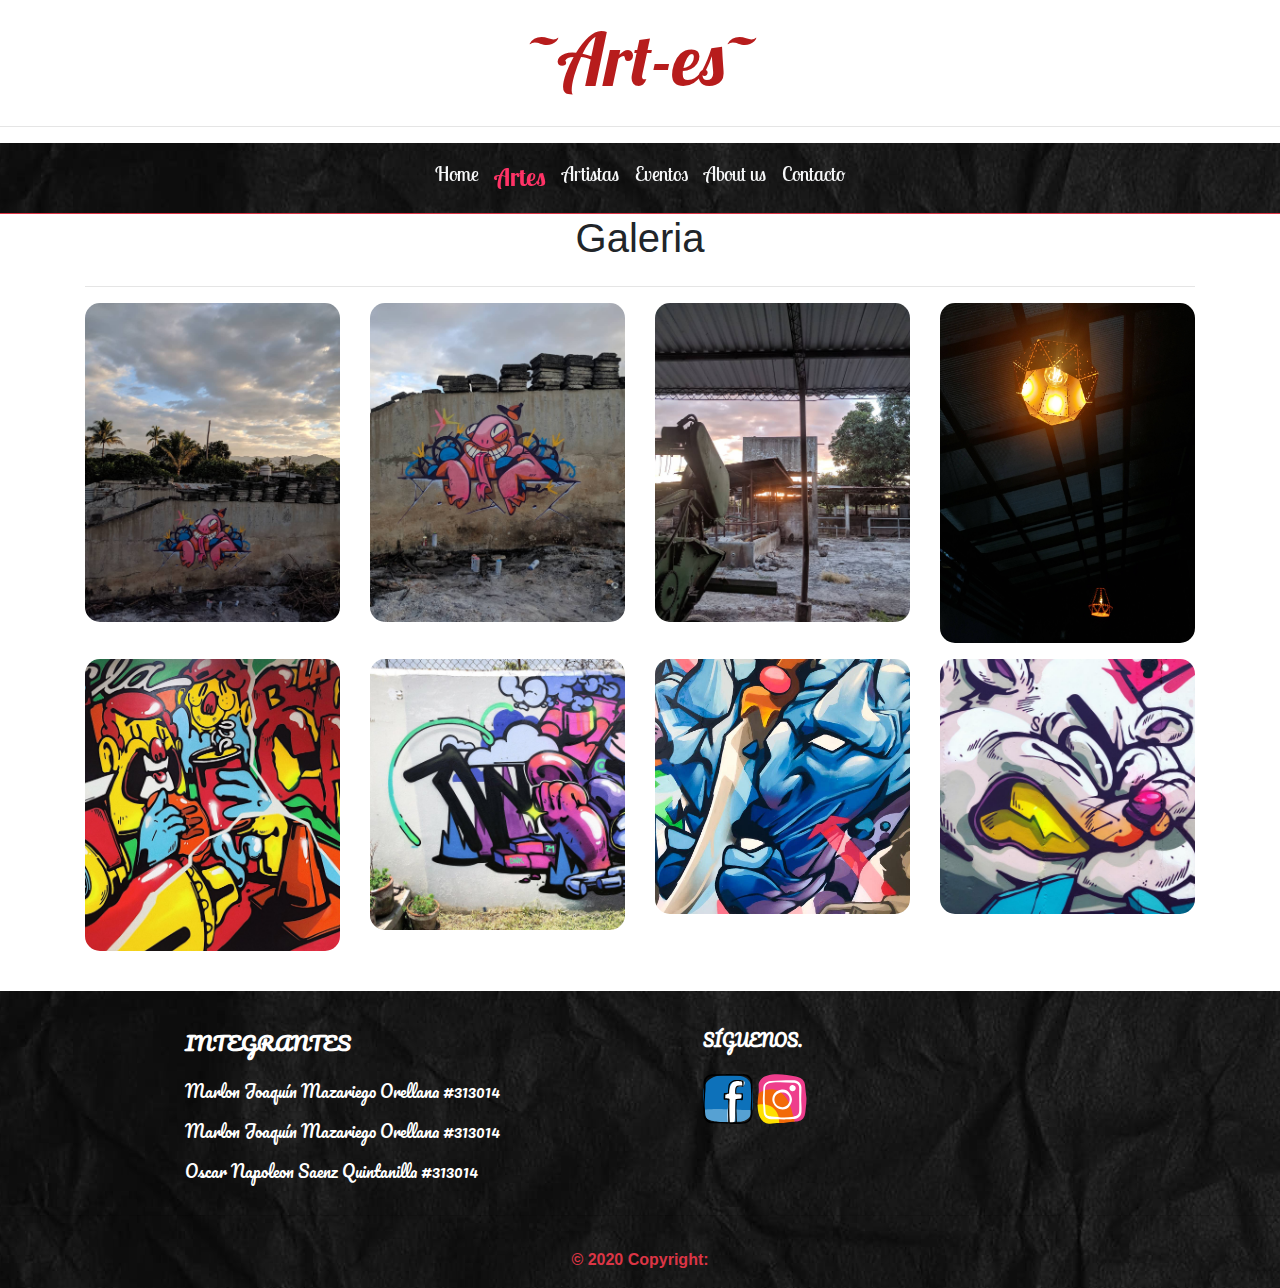
==== commit 90505535: "Update viewArtes.html" ====
--- a/hmtl/viewArtes.html
+++ b/hmtl/viewArtes.html
@@ -130,9 +130,16 @@
                     <hr class="clearfix w-100 d-md-none">
 
                     <!-- Grid column -->
-                    <div class="col-md-2 mx-auto">
-
-
+                        <div class="col-md-2 mx-auto">
+                   <h6 class="font-weight-bold text-uppercase mt-3 mb-4" style="font-family: 'Pacifico', cursive; color: white;">Síguenos.</h6>
+                        <ul class="list-unstyled" style="font-family: 'Pacifico', cursive; color: white;">
+                                <li>
+                                    <a href="https://www.facebook.com/Art-es-112211277367705" target="_blank" > 
+                                        <img src="../img/fb.svg" class="img-fluid inicio" width="50"></a>
+                                    <a href="https://www.instagram.com/art_essv/" target="_blank"> 
+                                        <img src="../img/instagram.svg" class="img-fluid inicio" width="50"></a>
+                                </li>                                                              
+                            </ul>
                     </div>
                     <!-- Grid column -->
 
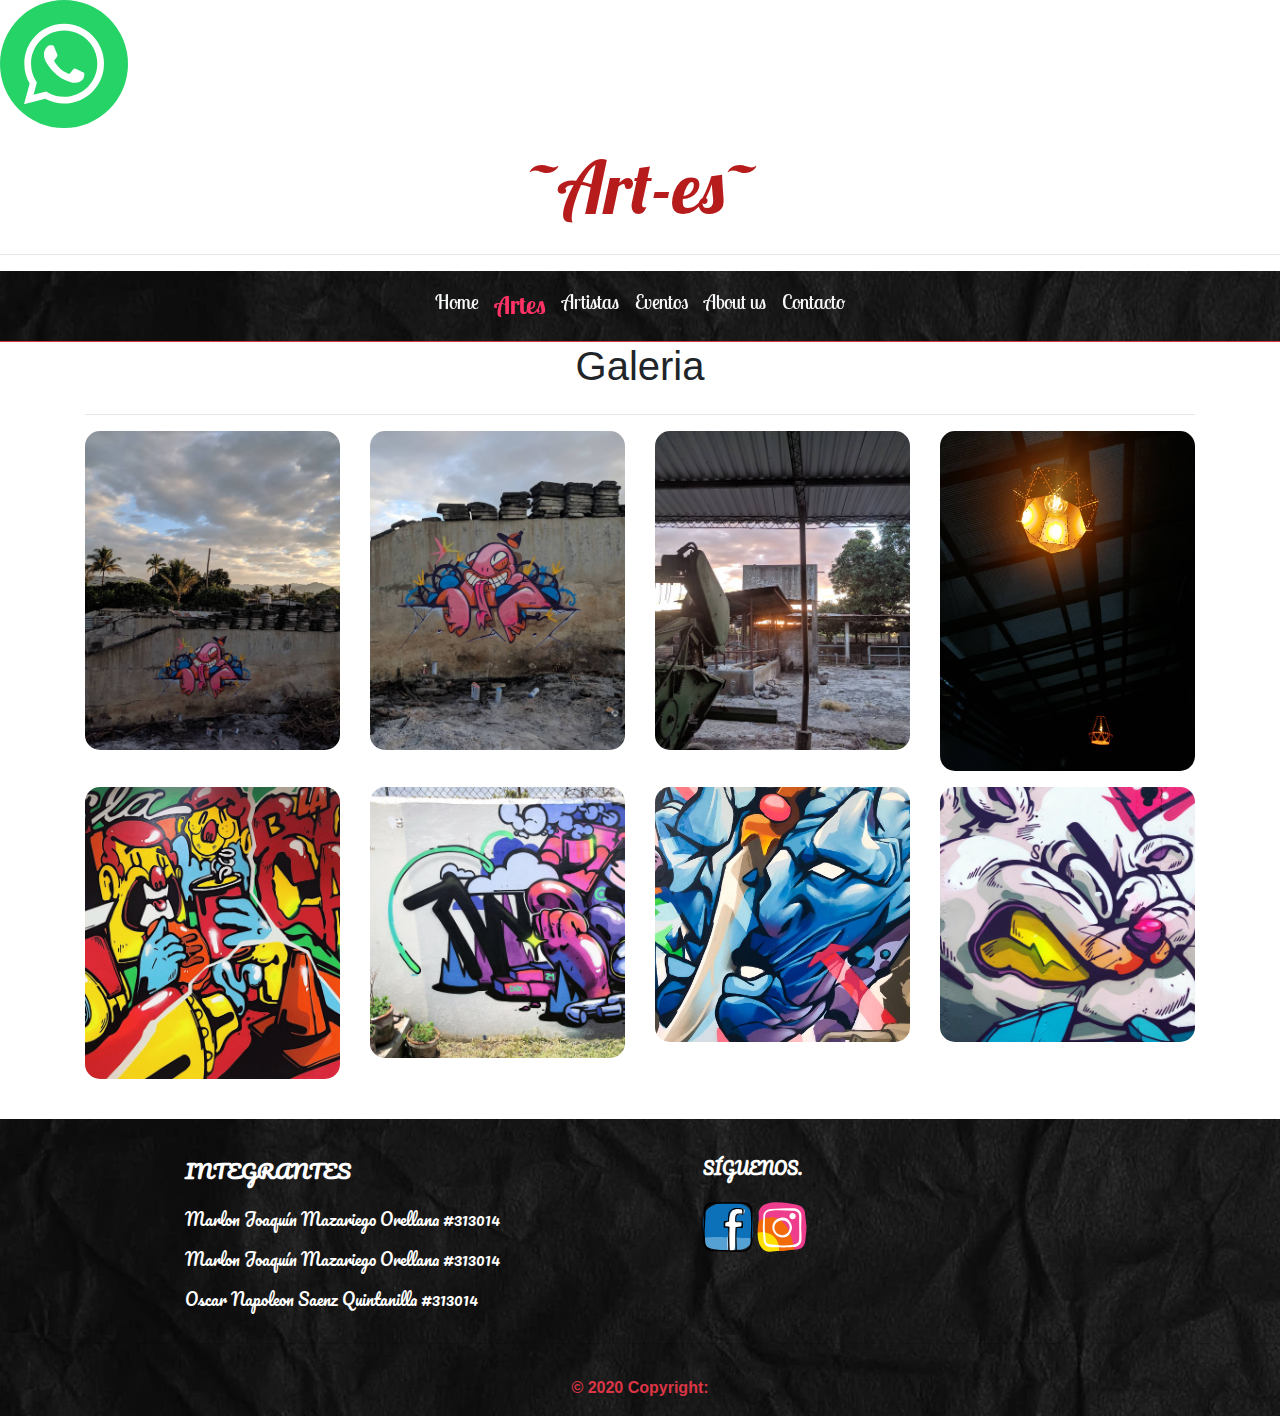
==== commit 8d43bd25: "Add files via upload" ====
--- a/hmtl/viewArtes.html
+++ b/hmtl/viewArtes.html
@@ -12,6 +12,19 @@
         <link href="https://fonts.googleapis.com/css2?family=Lobster+Two&family=Pacifico&display=swap" rel="stylesheet">
     </head>
     <body >  
+        <a class="appWhatsapp" target="_blank" href="https://api.whatsapp.com/send?phone=50360705315&text=Hola!&nbsp;Como&nbsp;podemos&nbsp;ayudarte?">
+            <img src="../img/whats.svg"/>
+        </a>
+        <div id="fb-root"></div>
+         <div class="fb-customerchat"
+             attribution=setup_tool
+             page_id="112211277367705"
+             theme_color="#fa3c4c"
+             logged_in_greeting="Hola, como podemos ayudarte?"
+             logged_out_greeting="Hola, como podemos ayudarte?">
+        </div>
+
+
         <h1 class="d-none d-sm-none d-md-block text-center mt-3 mb-4 display-3 flex justify-content-between titulo" >~Art-es~</h1>                                
         <hr class="d-none d-sm-none d-md-block">
         <nav class="navbar navbar-expand-lg navbar-light  sticky-top border-bottom border-danger" style="background-image: url('../img/b.jpg'); background-repeat: no-repeat;"> 
@@ -55,37 +68,37 @@
             </div>
             <hr class="d-none d-sm-none d-md-block">
             <div class="row">
-               
-                    <div class="gallery-card col-lg-3 col-md-4 col-sm-12  mb-3">
-                        <a href="../img/foto7.jpg" data-lightbox="imagen"><img src="../img/foto7.jpg" class="img-fluid bbox" alt=""/></a>
-                    </div>
-                    
-                      <div class="gallery-card col-lg-3 col-md-4 col-sm-12  mb-3">
-                          <a href="../img/foto6.jpg" data-lightbox="imagen"><img src="../img/foto6.jpg" class="img-fluid bbox" alt=""/></a>
-                    </div>
-                      <div class="gallery-card col-lg-3 col-md-4 col-sm-12  mb-3">
-                          <a href="../img/foto5.jpg" data-lightbox="imagen"><img src="../img/foto5.jpg" class="img-fluid bbox" alt=""/></a>
-                    </div>
-                 <div class="gallery-card col-lg-3 col-md-4 col-sm-12  mb-3">
-                         <a href="../img/foto1.jpg" data-lightbox="imagen"><img src="../img/foto1.jpg" class="img-fluid bbox" alt=""/></a>
-                    </div>
-                 <div class="gallery-card col-lg-3 col-md-4 col-sm-12  mb-3">
-                         <a href="../img/foto9.jpg" data-lightbox="imagen"><img src="../img/foto9.jpg" class="img-fluid bbox" alt=""/></a>
-                    </div>
+
                 <div class="gallery-card col-lg-3 col-md-4 col-sm-12  mb-3">
-                         <a href="../img/foto3.jpg" data-lightbox="imagen"><img src="../img/foto3.jpg" class="img-fluid bbox" alt=""/></a>
-                    </div> 
+                    <a href="../img/foto7.jpg" data-lightbox="imagen"><img src="../img/foto7.jpg" class="img-fluid bbox" alt=""/></a>
+                </div>
+
                 <div class="gallery-card col-lg-3 col-md-4 col-sm-12  mb-3">
-                         <a href="../img/foto4.jpg" data-lightbox="imagen"><img src="../img/foto4.jpg" class="img-fluid bbox" alt=""/></a>
-                    </div>
-                 
-                 <div class="gallery-card col-lg-3 col-md-4 col-sm-12  mb-3">
-                         <a href="../img/foto2.jpg" data-lightbox="imagen"><img src="../img/foto2.jpg" class="img-fluid bbox" alt=""/></a>
-                    </div>
-                
-               
-            
-                
+                    <a href="../img/foto6.jpg" data-lightbox="imagen"><img src="../img/foto6.jpg" class="img-fluid bbox" alt=""/></a>
+                </div>
+                <div class="gallery-card col-lg-3 col-md-4 col-sm-12  mb-3">
+                    <a href="../img/foto5.jpg" data-lightbox="imagen"><img src="../img/foto5.jpg" class="img-fluid bbox" alt=""/></a>
+                </div>
+                <div class="gallery-card col-lg-3 col-md-4 col-sm-12  mb-3">
+                    <a href="../img/foto1.jpg" data-lightbox="imagen"><img src="../img/foto1.jpg" class="img-fluid bbox" alt=""/></a>
+                </div>
+                <div class="gallery-card col-lg-3 col-md-4 col-sm-12  mb-3">
+                    <a href="../img/foto9.jpg" data-lightbox="imagen"><img src="../img/foto9.jpg" class="img-fluid bbox" alt=""/></a>
+                </div>
+                <div class="gallery-card col-lg-3 col-md-4 col-sm-12  mb-3">
+                    <a href="../img/foto3.jpg" data-lightbox="imagen"><img src="../img/foto3.jpg" class="img-fluid bbox" alt=""/></a>
+                </div> 
+                <div class="gallery-card col-lg-3 col-md-4 col-sm-12  mb-3">
+                    <a href="../img/foto4.jpg" data-lightbox="imagen"><img src="../img/foto4.jpg" class="img-fluid bbox" alt=""/></a>
+                </div>
+
+                <div class="gallery-card col-lg-3 col-md-4 col-sm-12  mb-3">
+                    <a href="../img/foto2.jpg" data-lightbox="imagen"><img src="../img/foto2.jpg" class="img-fluid bbox" alt=""/></a>
+                </div>
+
+
+
+
             </div>
         </main>
         <br>
@@ -130,16 +143,16 @@
                     <hr class="clearfix w-100 d-md-none">
 
                     <!-- Grid column -->
-                        <div class="col-md-2 mx-auto">
-                   <h6 class="font-weight-bold text-uppercase mt-3 mb-4" style="font-family: 'Pacifico', cursive; color: white;">Síguenos.</h6>
+                    <div class="col-md-2 mx-auto">
+                        <h6 class="font-weight-bold text-uppercase mt-3 mb-4" style="font-family: 'Pacifico', cursive; color: white;">Síguenos.</h6>
                         <ul class="list-unstyled" style="font-family: 'Pacifico', cursive; color: white;">
-                                <li>
-                                    <a href="https://www.facebook.com/Art-es-112211277367705" target="_blank" > 
-                                        <img src="../img/fb.svg" class="img-fluid inicio" width="50"></a>
-                                    <a href="https://www.instagram.com/art_essv/" target="_blank"> 
-                                        <img src="../img/instagram.svg" class="img-fluid inicio" width="50"></a>
-                                </li>                                                              
-                            </ul>
+                            <li>
+                                <a href="https://www.facebook.com/Art-es-112211277367705" target="_blank" > 
+                                    <img src="../img/fb.svg" class="img-fluid inicio" width="50"></a>
+                                <a href="https://www.instagram.com/art_essv/" target="_blank"> 
+                                    <img src="../img/instagram.svg" class="img-fluid inicio" width="50"></a>
+                            </li>                                                              
+                        </ul>
                     </div>
                     <!-- Grid column -->
 
@@ -163,5 +176,6 @@
         <script src="../js/bootstrap.min.js"></script>        
         <script src="../js/lightbox.min.js"></script>                
         <script src="../js/lightbox-plus-jquery.min.js"></script>                     
+        <script src="../js/main.js"></script>                     
     </body>
 </html>
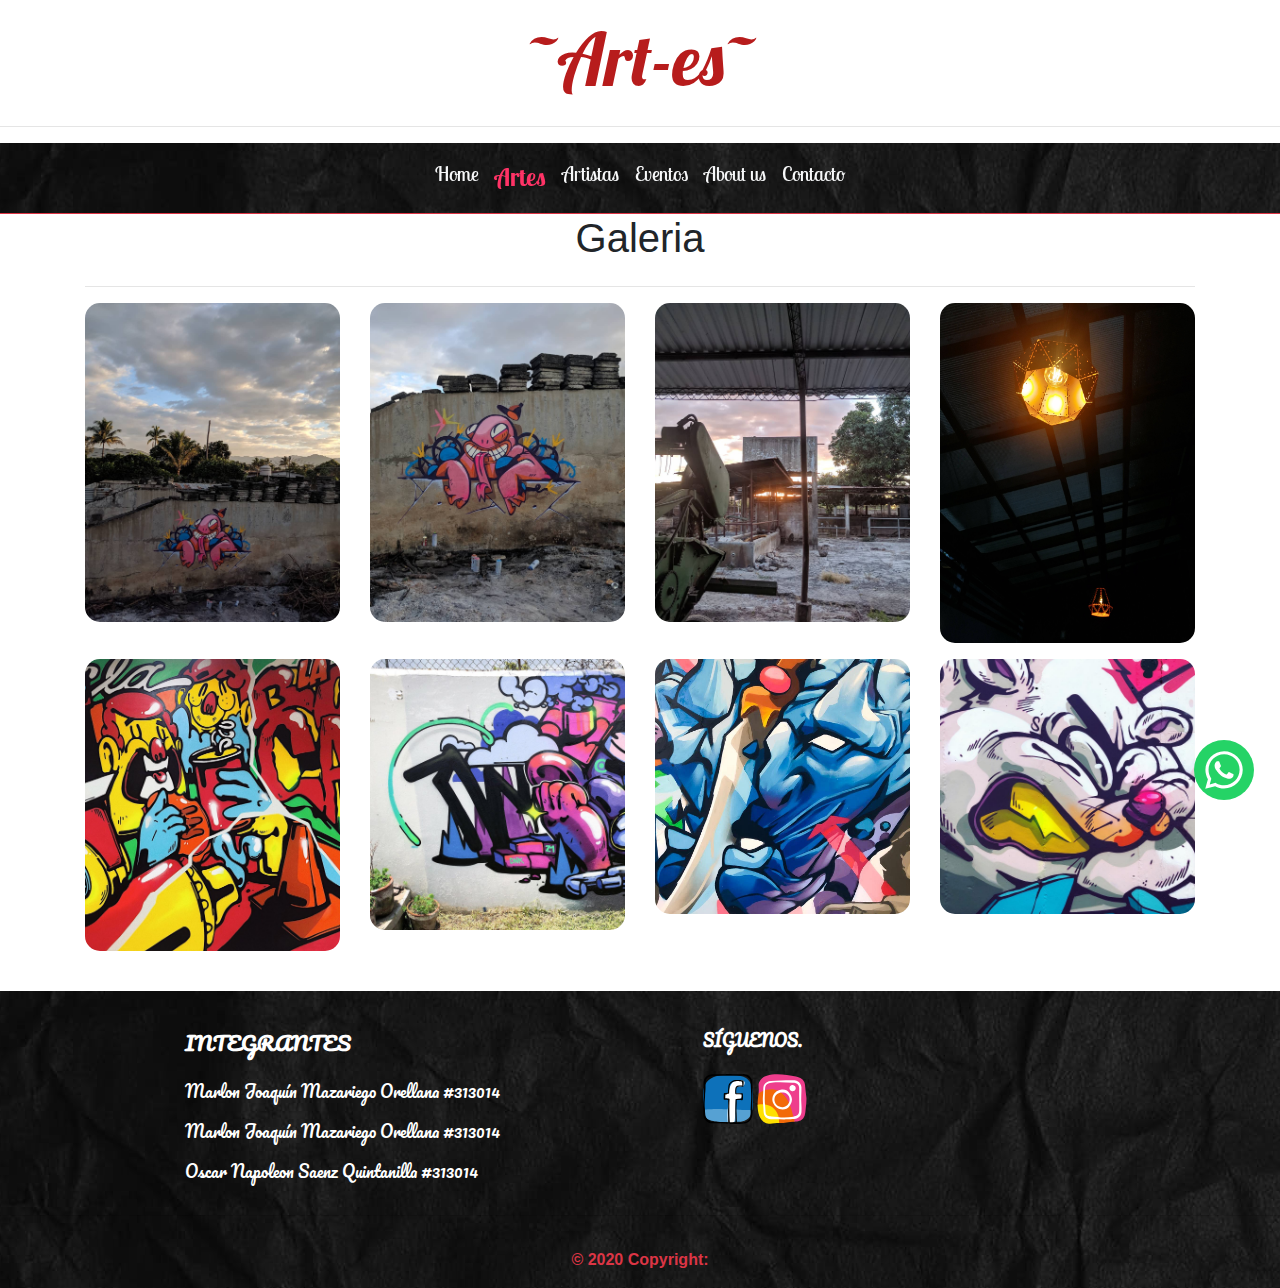
==== commit e4b2f2e8: "se agrego js para google analytics" ====
--- a/hmtl/viewArtes.html
+++ b/hmtl/viewArtes.html
@@ -2,6 +2,15 @@
 <html>
     <head>
         <title>ART-ES</title>
+        <!-- Global site tag (gtag.js) - Google Analytics -->
+<script async src="https://www.googletagmanager.com/gtag/js?id=G-BG2KW6R9ZK"></script>
+<script>
+  window.dataLayer = window.dataLayer || [];
+  function gtag(){dataLayer.push(arguments);}
+  gtag('js', new Date());
+
+  gtag('config', 'G-BG2KW6R9ZK');
+</script>
         <meta charset="UTF-8">
         <meta name="viewport" content="width=device-width, initial-scale=1.0">            
         <link rel="stylesheet" href="../css/bootstrap.min.css"/>
--- a/css/Styles.css
+++ b/css/Styles.css
@@ -49,7 +49,17 @@
     transition: 0.5s;
 }
 
-
+.appWhatsapp{
+    position: fixed;
+    right: 26px;
+    bottom: 100px;
+    width: 60px;
+    z-index: 1000;
+}
+.appWhatsapp img{
+    width: 100%;
+    height: auto;    
+}
 
 
 
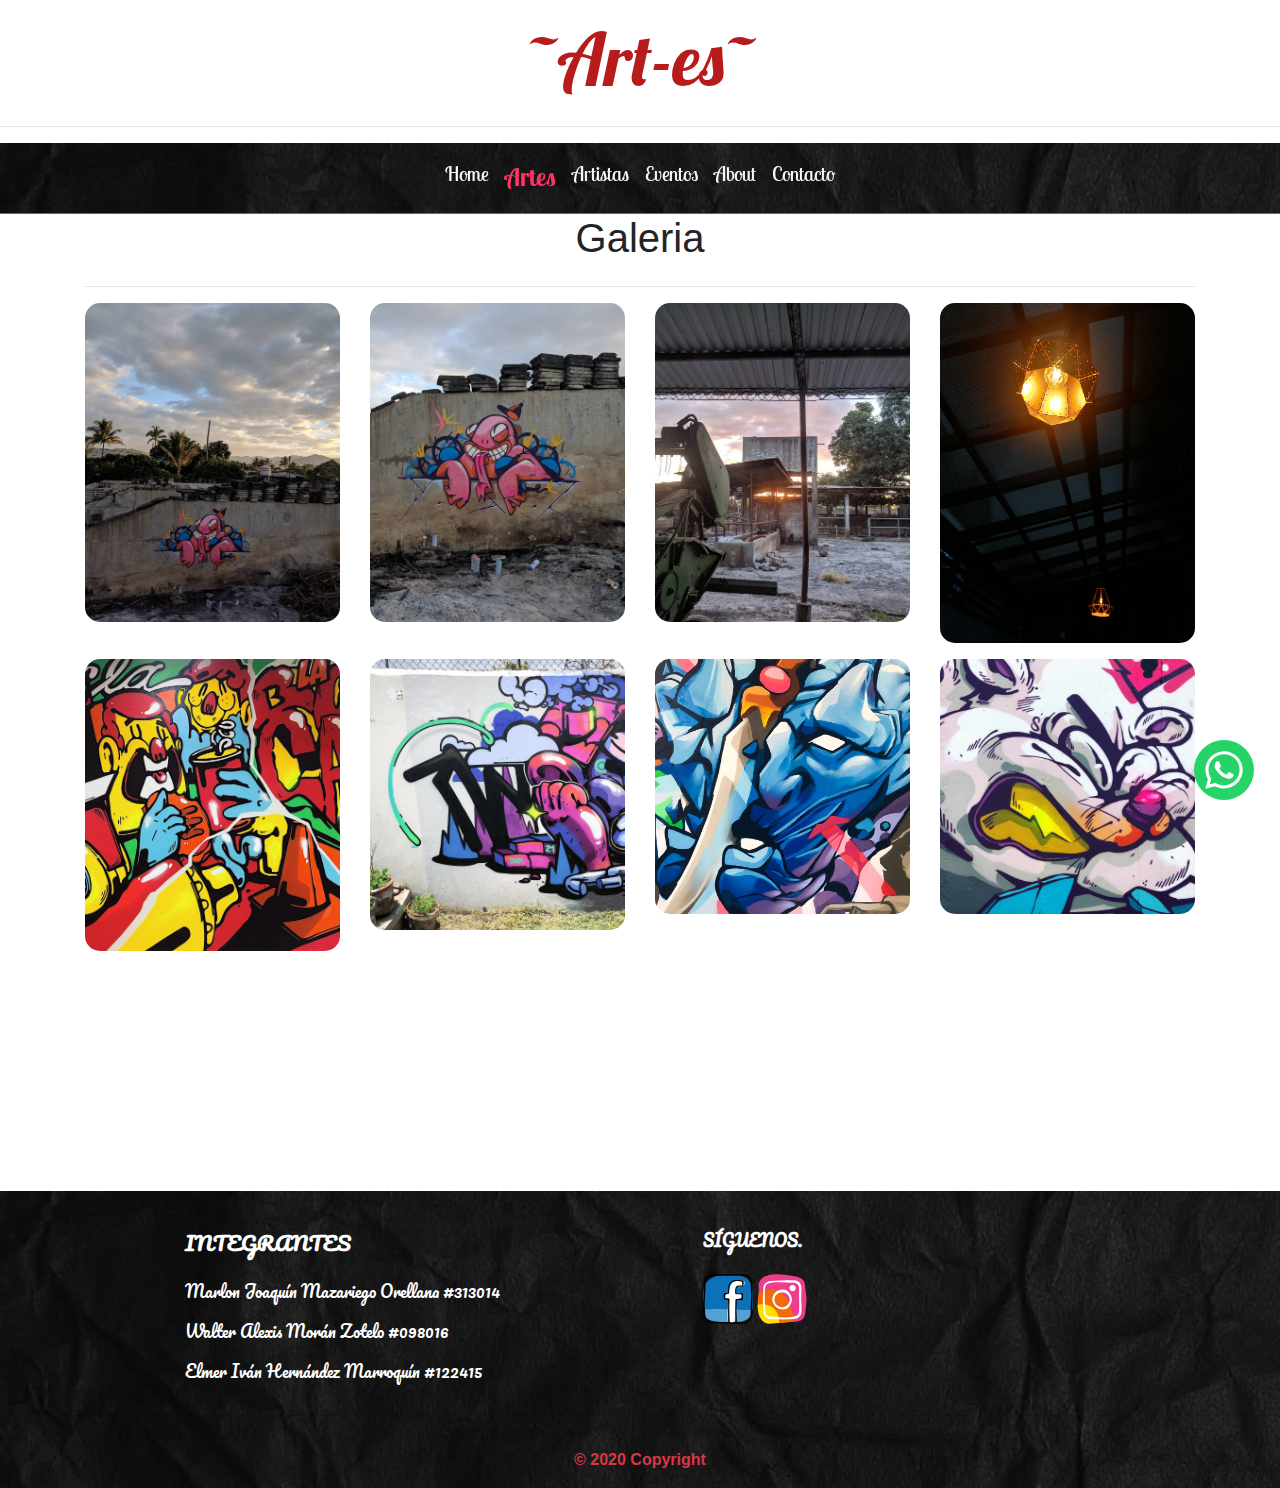
==== commit 10108219: "subida de artes y artistas" ====
--- a/hmtl/viewArtes.html
+++ b/hmtl/viewArtes.html
@@ -2,15 +2,7 @@
 <html>
     <head>
         <title>ART-ES</title>
-        <!-- Global site tag (gtag.js) - Google Analytics -->
-<script async src="https://www.googletagmanager.com/gtag/js?id=G-BG2KW6R9ZK"></script>
-<script>
-  window.dataLayer = window.dataLayer || [];
-  function gtag(){dataLayer.push(arguments);}
-  gtag('js', new Date());
-
-  gtag('config', 'G-BG2KW6R9ZK');
-</script>
+       
         <meta charset="UTF-8">
         <meta name="viewport" content="width=device-width, initial-scale=1.0">            
         <link rel="stylesheet" href="../css/bootstrap.min.css"/>
@@ -19,6 +11,15 @@
         <link rel="stylesheet" href="../css/lightbox.min.css"/>
         <link href="https://fonts.googleapis.com/css2?family=Lobster&family=Pacifico&display=swap" rel="stylesheet">
         <link href="https://fonts.googleapis.com/css2?family=Lobster+Two&family=Pacifico&display=swap" rel="stylesheet">
+                <!-- Global site tag (gtag.js) - Google Analytics -->
+<script async src="https://www.googletagmanager.com/gtag/js?id=G-BG2KW6R9ZK"></script>
+<script>
+  window.dataLayer = window.dataLayer || [];
+  function gtag(){dataLayer.push(arguments);}
+  gtag('js', new Date());
+
+  gtag('config', 'G-BG2KW6R9ZK');
+</script>
     </head>
     <body >  
         <a class="appWhatsapp" target="_blank" href="https://api.whatsapp.com/send?phone=50360705315&text=Hola!&nbsp;Como&nbsp;podemos&nbsp;ayudarte?">
@@ -58,7 +59,7 @@
                     </li>       
                     <li class="nav-item">
 
-                        <a class="nav-link lobster text-light" href="hmtl/viewGaleria.html">About us</a>
+                        <a class="nav-link lobster text-light" href="viewAbout.html">About </a>
                     </li>                  
                     <li class="nav-item">
                         <a class="nav-link lobster text-light" href="viewContacto.html">Contacto</a>
@@ -105,9 +106,67 @@
                     <a href="../img/foto2.jpg" data-lightbox="imagen"><img src="../img/foto2.jpg" class="img-fluid bbox" alt=""/></a>
                 </div>
 
-
-
-
+                <div class="gallery-card col-lg-3 col-md-4 col-sm-12  mb-3">
+                    <a href="https://farm5.staticflickr.com/4122/35722231595_d0da4f559b_b.jpg" data-lightbox="imagen"><img src="https://farm5.staticflickr.com/4122/35722231595_d0da4f559b_b.jpg" class="img-fluid bbox" alt=""/></a>
+                </div>
+                <div class="gallery-card col-lg-3 col-md-4 col-sm-12  mb-3">
+                    <a href="https://lh3.googleusercontent.com/proxy/7SQDe9HusxRxy-cpjlToN9FexlCLCoq5rs__R8UzedhiBKHCHqKUK2_8M-f-PtBU4hLBjXKI3BPUVVGltlg0xtihQwXDtvmnLmgh2t1AyTfkmXOWFzyXmExh6eymMfnAJ97pp4CxznizuM1LLKXT" data-lightbox="imagen"><img src="https://lh3.googleusercontent.com/proxy/7SQDe9HusxRxy-cpjlToN9FexlCLCoq5rs__R8UzedhiBKHCHqKUK2_8M-f-PtBU4hLBjXKI3BPUVVGltlg0xtihQwXDtvmnLmgh2t1AyTfkmXOWFzyXmExh6eymMfnAJ97pp4CxznizuM1LLKXT" class="img-fluid bbox" alt=""/></a>
+                </div>
+<!-- 8 imagenes mas -->
+
+<div class="gallery-card col-lg-3 col-md-4 col-sm-12  mb-3">
+    <a href="http://www.cultura.gob.sv/wp-content/uploads/2017/07/Portada_Ballet_01.jpg" data-lightbox="imagen"><img src="http://www.cultura.gob.sv/wp-content/uploads/2017/07/Portada_Ballet_01.jpg" class="img-fluid bbox" alt=""/></a>
+</div>
+
+<div class="gallery-card col-lg-3 col-md-4 col-sm-12  mb-3">
+    <a href="https://mir-s3-cdn-cf.behance.net/project_modules/disp/e51c5718652231.562cd0f48858a.jpg" data-lightbox="imagen"><img src="https://mir-s3-cdn-cf.behance.net/project_modules/disp/e51c5718652231.562cd0f48858a.jpg" class="img-fluid bbox" alt=""/></a>
+</div>
+<div class="gallery-card col-lg-3 col-md-4 col-sm-12  mb-3">
+    <a href="https://pbs.twimg.com/media/ESdMnPfXYAE1hxU.jpg" data-lightbox="imagen"><img src="https://pbs.twimg.com/media/ESdMnPfXYAE1hxU.jpg" class="img-fluid bbox" alt=""/></a>
+</div>
+<div class="gallery-card col-lg-3 col-md-4 col-sm-12  mb-3">
+    <a href="https://www.laprensagrafica.com/__export/1556318281538/sites/prensagrafica/img/2019/04/26/469289.jpg_525981578.jpg" data-lightbox="imagen"><img src="https://www.laprensagrafica.com/__export/1556318281538/sites/prensagrafica/img/2019/04/26/469289.jpg_525981578.jpg" class="img-fluid bbox" alt=""/></a>
+</div>
+<div class="gallery-card col-lg-3 col-md-4 col-sm-12  mb-3">
+    <a href="https://ultimahora.sv/wp-content/uploads/2017/05/balletsansalvador1.jpg" data-lightbox="imagen"><img src="https://ultimahora.sv/wp-content/uploads/2017/05/balletsansalvador1.jpg" class="img-fluid bbox" alt=""/></a>
+</div>
+<div class="gallery-card col-lg-3 col-md-4 col-sm-12  mb-3">
+    <a href="https://lh3.googleusercontent.com/proxy/3DD9X1LGQtAtWI6hPXB4Dol-UgKQ6r-1oVIETdOHaQm7VnjEYPQ9-Wp9TAbh7mXtJhvYSR1Tpk3AFwYVaD8fqpefijUOnfEo_mYUwYVgJC7Hg0LehI7MRoP5r3XEF7NkLxuQ" data-lightbox="imagen"><img src="https://lh3.googleusercontent.com/proxy/3DD9X1LGQtAtWI6hPXB4Dol-UgKQ6r-1oVIETdOHaQm7VnjEYPQ9-Wp9TAbh7mXtJhvYSR1Tpk3AFwYVaD8fqpefijUOnfEo_mYUwYVgJC7Hg0LehI7MRoP5r3XEF7NkLxuQ" class="img-fluid bbox" alt=""/></a>
+</div> 
+<div class="gallery-card col-lg-3 col-md-4 col-sm-12  mb-3">
+    <a href="https://lh3.googleusercontent.com/proxy/cFWJ8iKoPIJDgVeTG0epQdN7JK1DFPjTFLlf0s7mDxOhTNKwXBH_iEKlQibRsoI-Lc41TUEsN5xPWSHIk6LwKsWl5hrF9jQGy7ozOQGGb-F__tshuHwa4Fw" data-lightbox="imagen"><img src="https://lh3.googleusercontent.com/proxy/cFWJ8iKoPIJDgVeTG0epQdN7JK1DFPjTFLlf0s7mDxOhTNKwXBH_iEKlQibRsoI-Lc41TUEsN5xPWSHIk6LwKsWl5hrF9jQGy7ozOQGGb-F__tshuHwa4Fw" class="img-fluid bbox" alt=""/></a>
+</div>
+
+<div class="gallery-card col-lg-3 col-md-4 col-sm-12  mb-3">
+    <a href="https://d2v9ipibika81v.cloudfront.net/uploads/sites/202/2017/06/Amistad_SantaAna-1140x450.jpg" data-lightbox="imagen"><img src="https://d2v9ipibika81v.cloudfront.net/uploads/sites/202/2017/06/Amistad_SantaAna-1140x450.jpg" class="img-fluid bbox" alt=""/></a>
+</div>
+<!-- mas imagens -->
+
+<div class="gallery-card col-lg-3 col-md-4 col-sm-12  mb-3">
+    <a href="https://blogapi.uber.com/wp-content/uploads/2019/01/Explor%C3%A1-la-m%C3%BAsica-t%C3%ADpica-de-El-Salvador-y-algunas-zonas-para-disfrutarla-en-la-capital.png" data-lightbox="imagen"><img src="https://blogapi.uber.com/wp-content/uploads/2019/01/Explor%C3%A1-la-m%C3%BAsica-t%C3%ADpica-de-El-Salvador-y-algunas-zonas-para-disfrutarla-en-la-capital.png" class="img-fluid bbox" alt=""/></a>
+</div>
+
+<div class="gallery-card col-lg-3 col-md-4 col-sm-12  mb-3">
+    <a href="https://d2v9ipibika81v.cloudfront.net/uploads/sites/202/2017/06/Amistad_SantaAna-1140x450.jpg" data-lightbox="imagen"><img src="https://d2v9ipibika81v.cloudfront.net/uploads/sites/202/2017/06/Amistad_SantaAna-1140x450.jpg" class="img-fluid bbox" alt=""/></a>
+</div>
+<div class="gallery-card col-lg-3 col-md-4 col-sm-12  mb-3">
+    <a href="https://laprensa.com.gt/wp-content/uploads/2019/02/LEPE-222222.jpg" data-lightbox="imagen"><img src="https://laprensa.com.gt/wp-content/uploads/2019/02/LEPE-222222.jpg" class="img-fluid bbox" alt=""/></a>
+</div>
+<div class="gallery-card col-lg-3 col-md-4 col-sm-12  mb-3">
+    <a href="https://i0.wp.com/www.lapagina.com.sv/wp-content/uploads/2018/09/legionarios-uno-696x471.jpg?resize=696%2C471&ssl=1" data-lightbox="imagen"><img src="https://i0.wp.com/www.lapagina.com.sv/wp-content/uploads/2018/09/legionarios-uno-696x471.jpg?resize=696%2C471&ssl=1" class="img-fluid bbox" alt=""/></a>
+</div>
+<div class="gallery-card col-lg-3 col-md-4 col-sm-12  mb-3">
+    <a href="https://cdn.forbescentroamerica.com/2020/07/Salvador-del-Mundo-2-5-640x360.jpg" data-lightbox="imagen"><img src="https://cdn.forbescentroamerica.com/2020/07/Salvador-del-Mundo-2-5-640x360.jpg" class="img-fluid bbox" alt=""/></a>
+</div>
+<div class="gallery-card col-lg-3 col-md-4 col-sm-12  mb-3">
+    <a href="https://blogapi.uber.com/wp-content/uploads/2019/03/Semana-Santa-en-San-Salvador-planes-que-no-te-pod%C3%A9s-perder-este-a%C3%B1o.png" data-lightbox="imagen"><img src="https://blogapi.uber.com/wp-content/uploads/2019/03/Semana-Santa-en-San-Salvador-planes-que-no-te-pod%C3%A9s-perder-este-a%C3%B1o.png" class="img-fluid bbox" alt=""/></a>
+</div>
+<div class="gallery-card col-lg-3 col-md-4 col-sm-12  mb-3">
+    <a href="https://www.estrategiaynegocios.net/csp/mediapool/sites/dt.common.streams.StreamServer.cls?STREAMOID=dAW8LgoW_OTqOEzl3sSaz8$daE2N3K4ZzOUsqbU5sYsOHarMmyFJuARUQj5I0vu96FB40xiOfUoExWL3M40tfzssyZqpeG_J0TFo7ZhRaDiHC9oxmioMlYVJD0A$3RbIiibgT65kY_CSDiCiUzvHvODrHApbd6ry6YGl5GGOZrs-&CONTENTTYPE=image/jpeg" data-lightbox="imagen"><img src="https://www.estrategiaynegocios.net/csp/mediapool/sites/dt.common.streams.StreamServer.cls?STREAMOID=dAW8LgoW_OTqOEzl3sSaz8$daE2N3K4ZzOUsqbU5sYsOHarMmyFJuARUQj5I0vu96FB40xiOfUoExWL3M40tfzssyZqpeG_J0TFo7ZhRaDiHC9oxmioMlYVJD0A$3RbIiibgT65kY_CSDiCiUzvHvODrHApbd6ry6YGl5GGOZrs-&CONTENTTYPE=image/jpeg" class="img-fluid bbox" alt=""/></a>
+</div>
+<div class="gallery-card col-lg-3 col-md-4 col-sm-12  mb-3">
+    <a href="https://static.dw.com/image/52482831_303.jpg" data-lightbox="imagen"><img src="https://static.dw.com/image/52482831_303.jpg" class="img-fluid bbox" alt=""/></a>
+</div>
             </div>
         </main>
         <br>
@@ -135,10 +194,10 @@
                                     <p>Marlon Joaquín Mazariego Orellana #313014</p>
                                 </li>                                
                                 <li>
-                                    <p>Marlon Joaquín Mazariego Orellana #313014</p>
+                                    <p>Walter Alexis Morán Zotelo #098016</p>
                                 </li>                                
                                 <li>
-                                    <p>Oscar Napoleon Saenz Quintanilla #313014</p>
+                                    <p>Elmer Iván Hernández Marroquín #122415</p>
                                 </li>
                             </ul>
 
@@ -175,7 +234,7 @@
             <hr>
 
             <div class="footer-copyright text-center py-3">
-                <strong class="text-danger">© 2020 Copyright:</strong>
+                <strong class="text-danger">© 2020 Copyright</strong>
 
             </div>
 
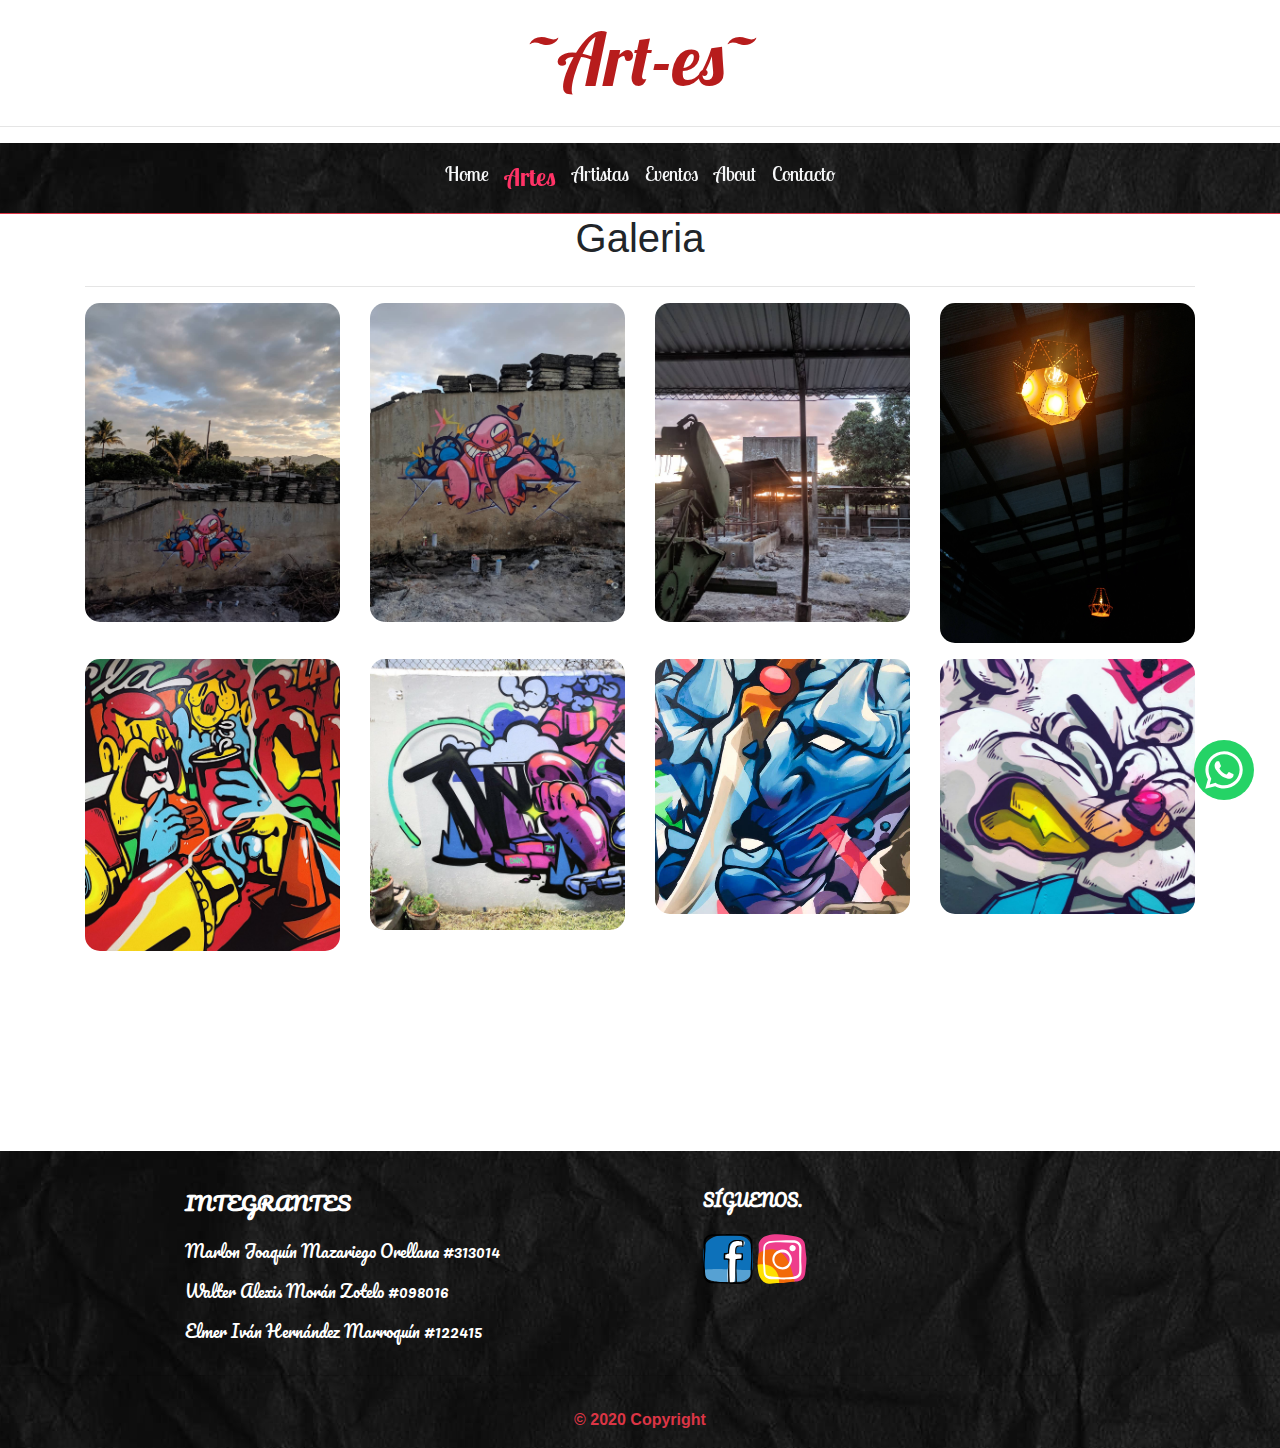
==== commit b2a3c321: "error resuelto" ====
--- a/hmtl/viewArtes.html
+++ b/hmtl/viewArtes.html
@@ -115,10 +115,6 @@
 <!-- 8 imagenes mas -->
 
 <div class="gallery-card col-lg-3 col-md-4 col-sm-12  mb-3">
-    <a href="http://www.cultura.gob.sv/wp-content/uploads/2017/07/Portada_Ballet_01.jpg" data-lightbox="imagen"><img src="http://www.cultura.gob.sv/wp-content/uploads/2017/07/Portada_Ballet_01.jpg" class="img-fluid bbox" alt=""/></a>
-</div>
-
-<div class="gallery-card col-lg-3 col-md-4 col-sm-12  mb-3">
     <a href="https://mir-s3-cdn-cf.behance.net/project_modules/disp/e51c5718652231.562cd0f48858a.jpg" data-lightbox="imagen"><img src="https://mir-s3-cdn-cf.behance.net/project_modules/disp/e51c5718652231.562cd0f48858a.jpg" class="img-fluid bbox" alt=""/></a>
 </div>
 <div class="gallery-card col-lg-3 col-md-4 col-sm-12  mb-3">
@@ -142,9 +138,6 @@
 </div>
 <!-- mas imagens -->
 
-<div class="gallery-card col-lg-3 col-md-4 col-sm-12  mb-3">
-    <a href="https://blogapi.uber.com/wp-content/uploads/2019/01/Explor%C3%A1-la-m%C3%BAsica-t%C3%ADpica-de-El-Salvador-y-algunas-zonas-para-disfrutarla-en-la-capital.png" data-lightbox="imagen"><img src="https://blogapi.uber.com/wp-content/uploads/2019/01/Explor%C3%A1-la-m%C3%BAsica-t%C3%ADpica-de-El-Salvador-y-algunas-zonas-para-disfrutarla-en-la-capital.png" class="img-fluid bbox" alt=""/></a>
-</div>
 
 <div class="gallery-card col-lg-3 col-md-4 col-sm-12  mb-3">
     <a href="https://d2v9ipibika81v.cloudfront.net/uploads/sites/202/2017/06/Amistad_SantaAna-1140x450.jpg" data-lightbox="imagen"><img src="https://d2v9ipibika81v.cloudfront.net/uploads/sites/202/2017/06/Amistad_SantaAna-1140x450.jpg" class="img-fluid bbox" alt=""/></a>
